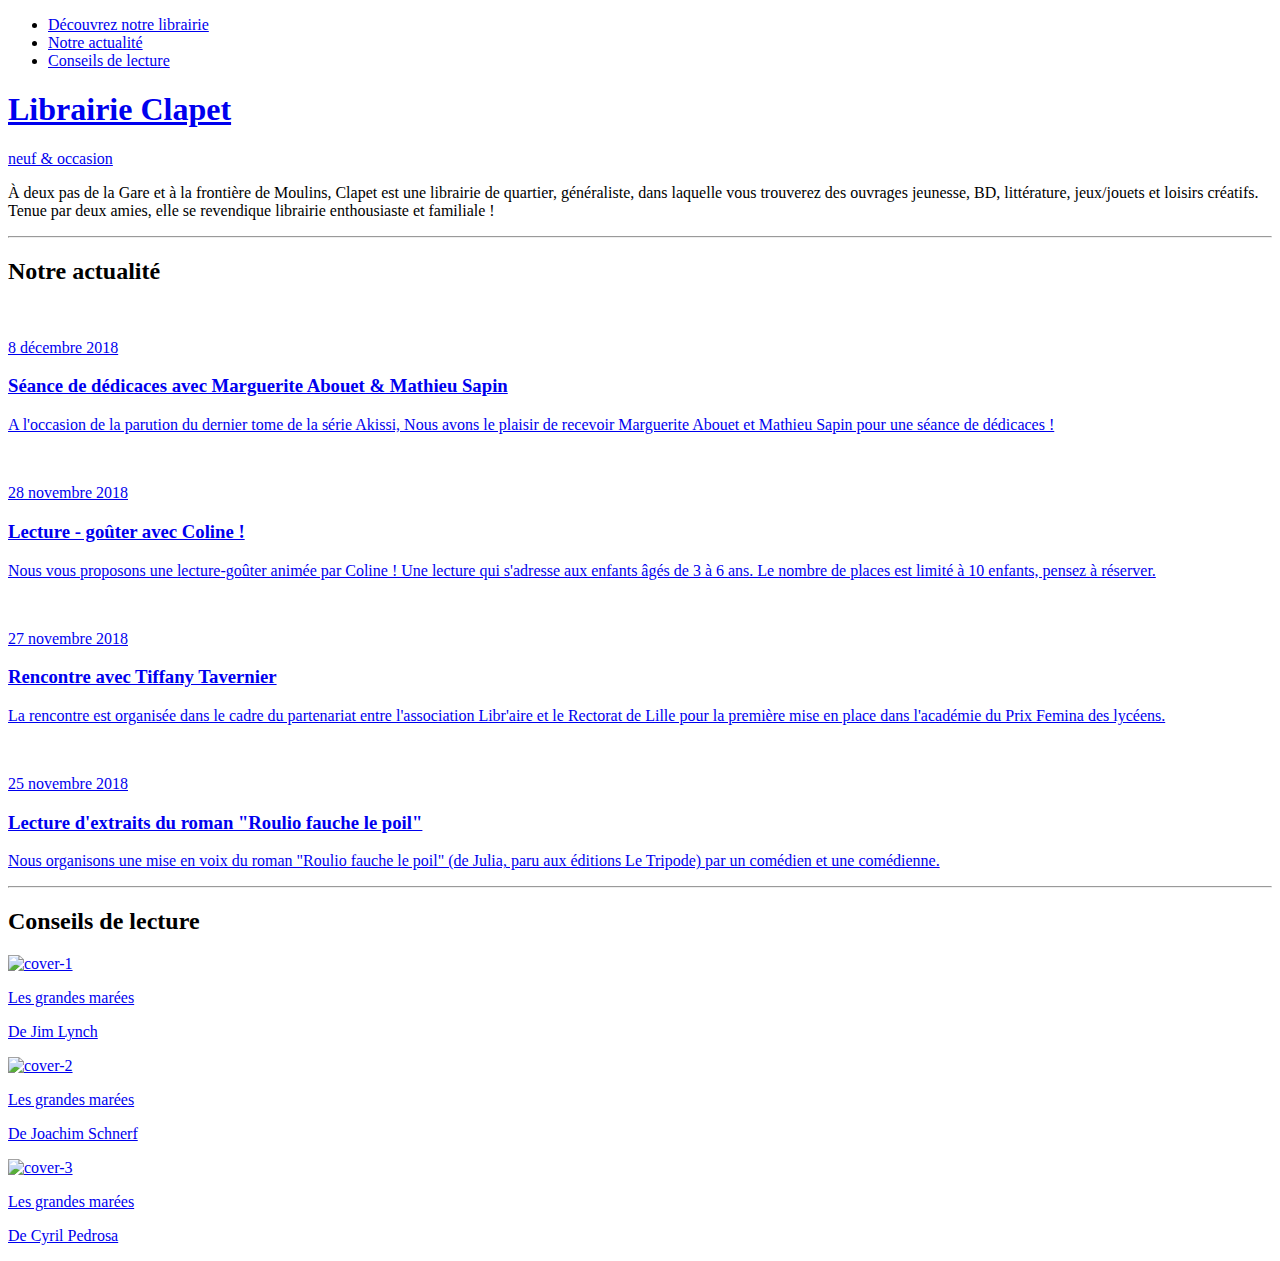
==== index.html @ 89730b1a "Update index.html" ====
<!DOCTYPE html>
<html>
<head>
  <title>Librairie</title>
  <meta name="description" content="Librairie généraliste et enthousiaste !">
  <meta charset="utf-8">
  <meta http-equiv="Content-Type" content="text/html; charset=utf-8">
  <meta http-equiv="X-UA-Compatible" content="IE=edge,chrome=1">
  <meta name="viewport" content=", width=device-width, initial-scale=1">
  <link rel="shortcut icon" href="./img/favicon.ico">
  <link rel="apple-touch-icon" href="./img/favicon.ico">
  <link rel="stylesheet" href="./css/reset.css">
  <link rel="stylesheet" href="./css/main.css">
</head>
<body>

  <div class="header page-index" id="header">
    <nav class="header__nav nav-main">
      <ul class="nav-main__list container">
        <li class="nav-main__item"><a class="nav-main__link" href="./decouvrez-notre-librairie.html">Découvrez notre librairie</a></li>
        <li class="nav-main__item"><a class="nav-main__link" href="./notre-actualite.html">Notre actualité</a></li>
        <li class="nav-main__item"><a class="nav-main__link" href="./conseils-de-lecture.html">Conseils de lecture</a></li>
      </ul>
    </nav>

    <a class="header__content container" href="./index.html">
      <h1 class="header__title">Librairie Clapet</h1>
      <p class="header__subtitle">neuf &amp; occasion</p>
    </a>
  </div>

  <div class="container page-index">
    <p class="chapo">À deux pas de la Gare et à la frontière de Moulins, Clapet est une librairie de quartier, généraliste, dans laquelle vous trouverez des ouvrages jeunesse, BD, littérature, jeux/jouets et loisirs créatifs. Tenue par deux amies, elle se revendique librairie enthousiaste et familiale !</p>

    <hr class="separator">

    <h2 class="index-title">Notre actualité</h2>

    <div class="news-list">
      <div class="news news-list__news">
        <a class="news__link link-block" href="./notre-actualite.html">
          <div class="news__thumbnail"><img class="news__image" src="./img/news__thumbnail-0.png" alt=""></div>
          <div class="news__content">
            <p class="news__date">8 décembre 2018</p>
            <h3 class="news__title">Séance de dédicaces avec Marguerite Abouet & Mathieu Sapin</h3>
            <p class="news__text">A l'occasion de la parution du dernier tome de la série Akissi, Nous avons le plaisir de recevoir Marguerite Abouet et Mathieu Sapin pour une séance de dédicaces !</p>
          </div>
        </a>
      </div>
      <div class="news news-list__news">
        <a class="news__link link-block" href="./notre-actualite.html">
          <div class="news__thumbnail"><img class="news__image" src="./img/news__thumbnail-1.png" alt=""></div>
          <div class="news__content">
            <p class="news__date">28 novembre 2018</p>
            <h3 class="news__title">Lecture - goûter avec Coline&nbsp;!</h3>
            <p class="news__text">Nous vous proposons une lecture-goûter animée par Coline ! Une lecture qui s'adresse aux enfants âgés de 3 à 6 ans. Le nombre de places est limité à 10 enfants, pensez à réserver.</p>
          </div>
        </a>
      </div>
      <div class="news news-list__news">
        <a class="news__link link-block" href="./notre-actualite.html">
          <div class="news__thumbnail"><img class="news__image" src="./img/news__thumbnail-2.png" alt=""></div>
          <div class="news__content">
            <p class="news__date">27 novembre 2018</p>
            <h3 class="news__title">Rencontre avec Tiffany Tavernier</h3>
            <p class="news__text">La rencontre est organisée dans le cadre du partenariat entre l'association Libr'aire et le Rectorat de Lille pour la première mise en place dans l'académie du Prix Femina des lycéens.</p>
          </div>
        </a>
      </div>
      <div class="news news-list__news">
        <a class="news__link link-block" href="./notre-actualite.html">
          <div class="news__thumbnail"><img class="news__image" src="./img/news__thumbnail-3.png" alt=""></div>
          <div class="news__content">
            <p class="news__date">25 novembre 2018</p>
            <h3 class="news__title">Lecture d'extraits du roman "Roulio fauche le poil"</h3>
            <p class="news__text">Nous organisons une mise en voix du roman "Roulio fauche le poil" (de Julia, paru aux éditions Le Tripode) par un comédien et une comédienne.</p>
          </div>
        </a>
      </div>
    </div>

    <hr class="separator">

    <h2 class="index-title">Conseils de lecture</h2>
    <div class="honey-pot-list">
      <div class="honey-pot"><a class="honey-pot__link link-block" href="./conseils-de-lecture.html">
        <div class="honey-pot__thumbnail"><img class="honey-pot__image" src="./img/cover-1.png" alt="cover-1"></div>
        <p class="honey-pot__title">Les grandes marées</p>
        <p class="honey-pot__subtitle">De Jim Lynch</p></a></div>
        <div class="honey-pot"><a class="honey-pot__link link-block" href="./conseils-de-lecture.html">
          <div class="honey-pot__thumbnail"><img class="honey-pot__image" src="./img/cover-2.png" alt="cover-2"></div>
          <p class="honey-pot__title">Les grandes marées</p>
          <p class="honey-pot__subtitle">De Joachim Schnerf</p></a></div>
          <div class="honey-pot"><a class="honey-pot__link link-block" href="./conseils-de-lecture.html">
            <div class="honey-pot__thumbnail"><img class="honey-pot__image" src="./img/cover-3.png" alt="cover-3"></div>
            <p class="honey-pot__title">Les grandes marées</p>
            <p class="honey-pot__subtitle">De Cyril Pedrosa</p></a></div>
          </div>

          <script src="./js/main.js"></script>
        </body>
        </html>
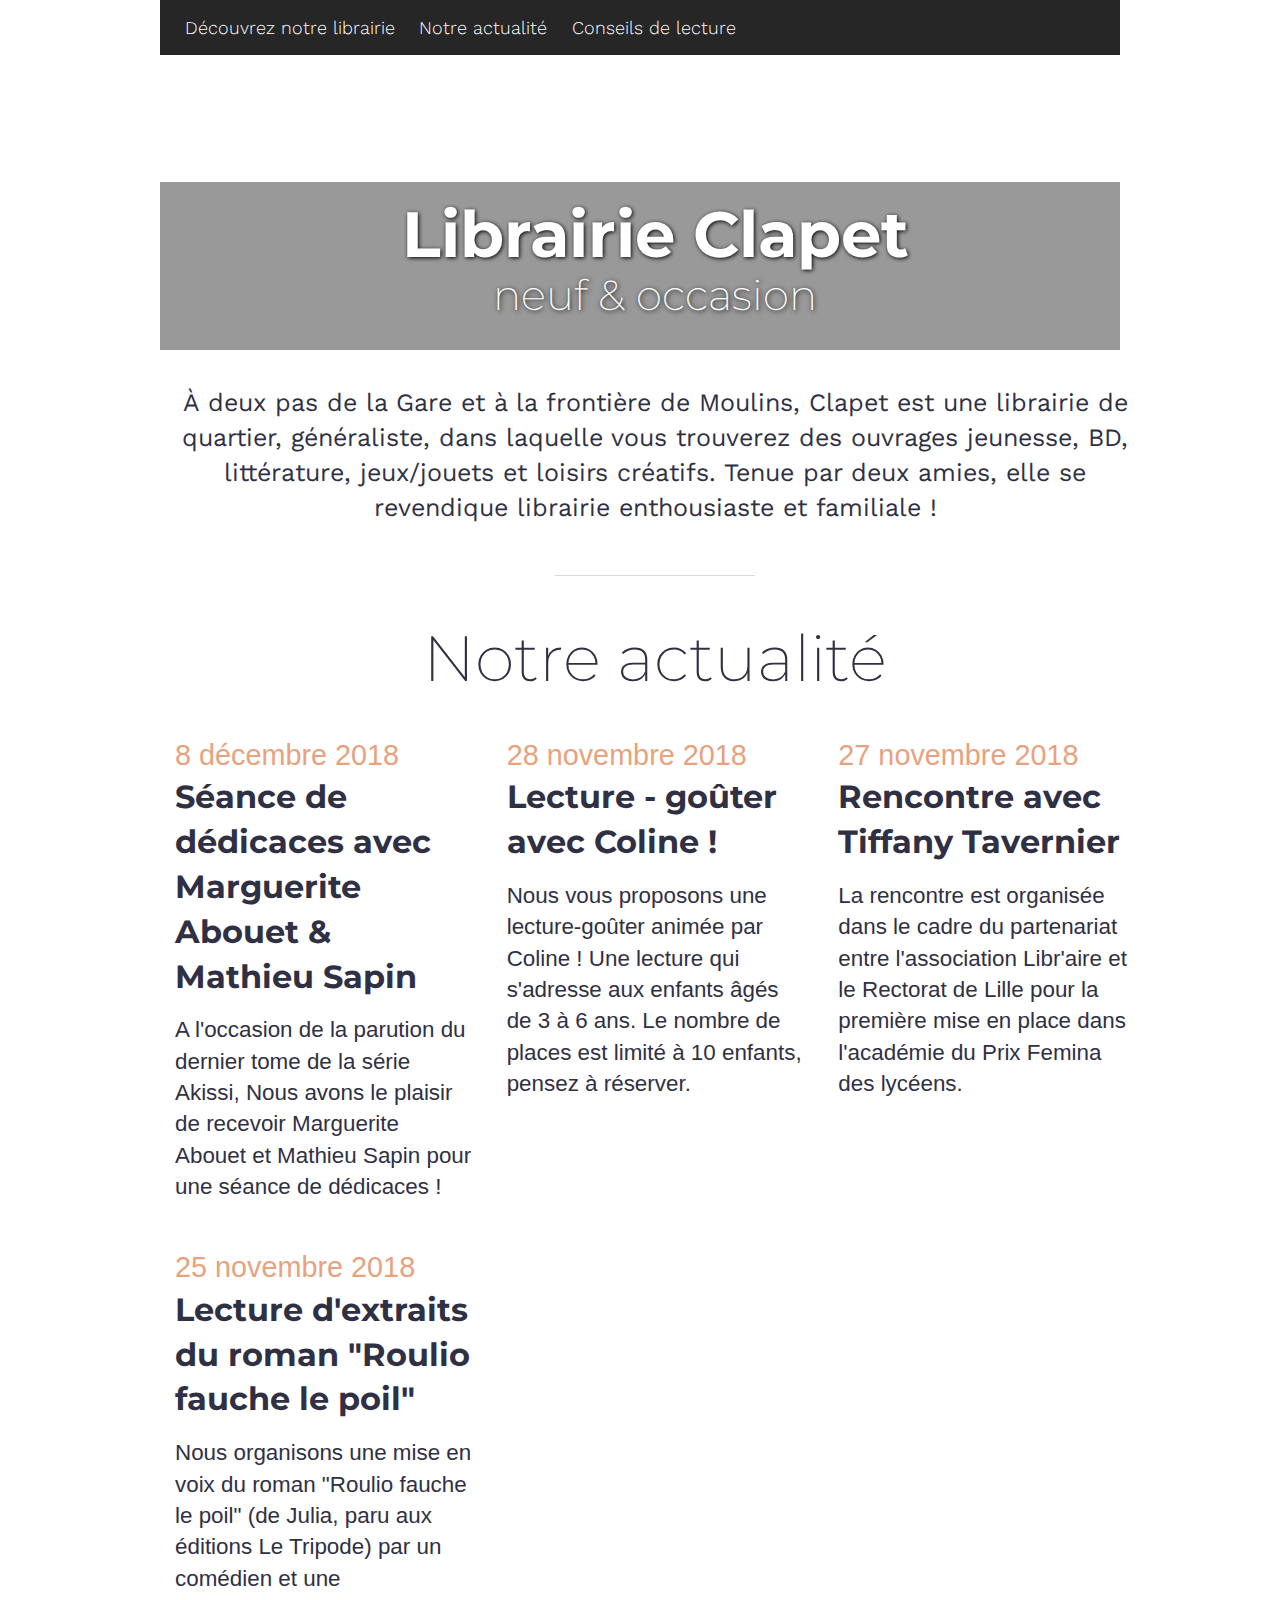
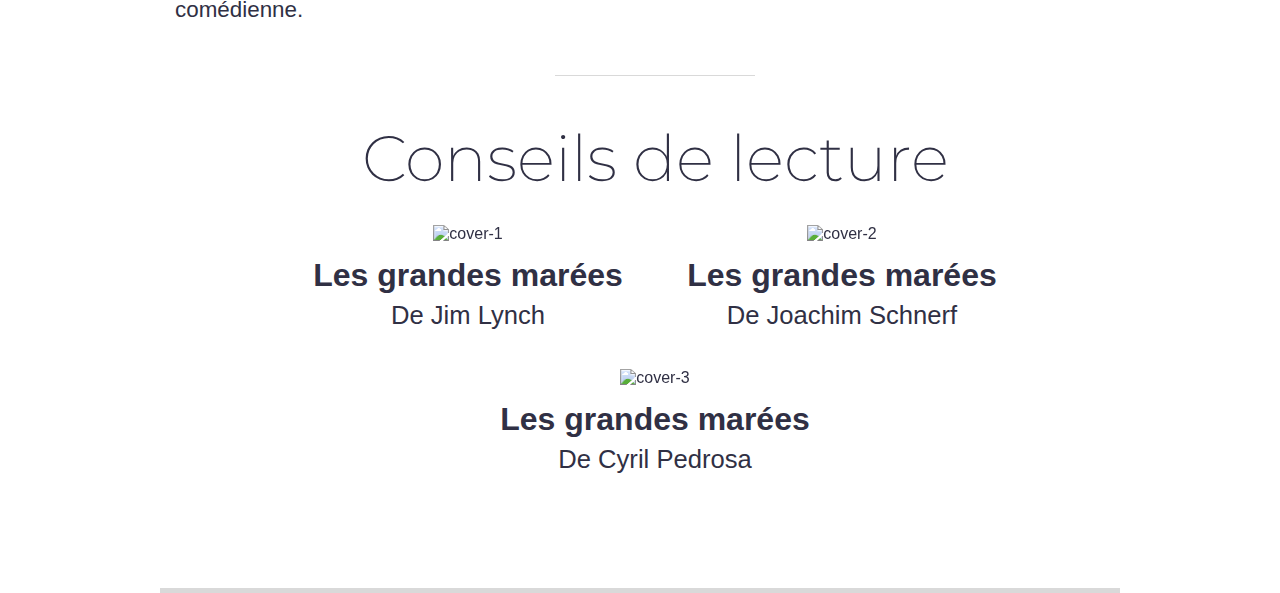
==== commit 413c6011: "Police begin" ====
--- a/index.html
+++ b/index.html
@@ -11,6 +11,7 @@
   <link rel="apple-touch-icon" href="./img/favicon.ico">
   <link rel="stylesheet" href="./css/reset.css">
   <link rel="stylesheet" href="./css/main.css">
+  <link href="https://fonts.googleapis.com/css?family=Montserrat:200,300,400,500,600,700|Work+Sans" rel="stylesheet">
 </head>
 <body>
 
--- a/css/main.css
+++ b/css/main.css
@@ -0,0 +1,488 @@
+
+/**
+* -----------
+* Global
+* -----------
+*/
+
+body {
+  max-width: 960px;
+  margin: auto;
+  border-bottom: 5px solid #d9d9d9;
+  padding-bottom: 75px;
+  font-family: Helvetica, Arial, sans-serif;
+  font-weight: 400;
+  color: #303044;
+}
+
+p, li, td, th, textarea, caption, pre, blockquote, label, input, select, textarea {
+  font-size: 1.4em;
+  line-height: 1.4;
+}
+
+li {
+  margin: 5px 0;
+}
+
+p {
+  margin: 15px 0;
+}
+
+b, strong, optgroup {
+  font-weight: 700;
+}
+
+h1 {
+  margin: 25px 0;
+  font-size: 4.5em;
+  font-weight: 700;
+}
+
+h2 {
+  margin: 25px 0;
+  font-size: 3.5em;
+  font-weight: 200;
+}
+
+h3 {
+  margin: 25px 0;
+  font-size: 2.6em;
+  font-weight: 200;
+}
+
+h4 {
+  margin: 20px 0;
+  font-size: 1.6em;
+}
+
+h5 {
+  margin: 20px 0;
+  font-size: 1.6em;
+}
+
+h6 {
+  margin: 15px 0;
+  font-size: 1.4em;
+}
+
+h1, h2, h3, h4, h5, h6 {
+  font-family: 'Montserrat', sans-serif;
+  line-height: 1;
+}
+
+a, button {
+  color: #d86324;
+  text-decoration: none;
+}
+a:hover, button:hover {
+  text-decoration: underline;
+}
+
+button {
+  background-color: transparent;
+  color: #d86324;
+}
+
+
+/**
+* -----------
+* Layout
+* -----------
+*/
+
+.container {
+  margin: auto;
+  padding: 0 15px;
+  width: 960px;
+  max-width: 100%;
+}
+
+.text-container {
+  margin: auto;
+  max-width: 960px;
+}
+
+.columns {
+  display: flex;
+}
+
+.column {
+  max-width: 100%;
+}
+
+.column + .column {
+  margin-left: 40px;
+}
+
+.column--50 {
+  width: 50%;
+}
+
+.column--grow {
+  flex-grow: 1;
+}
+
+.column--shrink {
+  flex-shrink: 1;
+}
+
+.column--580 {
+  width: 580px;
+}
+
+
+/**
+* -----------
+* Objects
+* -----------
+*/
+
+.list-inline {
+  display: block;
+  margin: 0;
+  padding: 0;
+}
+.list-inline > * {
+  display: inline-block;
+  margin: 5px;
+  padding: 0;
+}
+
+@media screen and (min-width: 780px) {
+  .list-flex {
+    display: flex;
+    justify-content: space-between;
+  }
+}
+
+.link-block {
+  display: block;
+  color: inherit;
+}
+.link-block:hover {
+  text-decoration: none;
+}
+
+.align-left {
+  text-align: left;
+}
+
+.align-center {
+  text-align: center;
+}
+
+.align-right {
+  text-align: right;
+}
+
+.align-justify {
+  text-align: justify;
+}
+
+.align-justify.align-center {
+  text-align-last: center;
+}
+
+/**
+* texts & images
+*/
+
+.important {
+  font-size: 2.5em;
+}
+
+.introduction {
+  font-size: 1.7em;
+}
+
+.chapo {
+  font-size: 25px;
+  font-family: 'Work Sans', sans-serif;
+  font-weight: 400;
+  text-align: center;
+}
+
+.full-width {
+  display: block;
+  width: 100%;
+  margin: 50px auto;
+}
+
+
+/**
+* -----------
+* Components
+* -----------
+*/
+
+
+/**
+* header
+*/
+.header {
+  position: relative;
+  margin-right: auto;
+  margin-left: auto;
+  margin-bottom: 35px;
+  width: 960px;
+  height: 350px;
+  background: url("../img/header-bg.jpeg");
+  background-size: cover;
+  background-position: center bottom;
+  overflow: hidden;
+}
+
+
+.header__content {
+  display: block;
+  margin: 0;
+  position: absolute;
+  padding-top: 20px;
+  padding-bottom: 25px;
+  bottom: 0;
+  width: 100%;
+  text-align: center;
+  color: white;
+  font-family: "Montserrat", "Avenir Next", Helvetica, Arial, sans-serif;
+  text-shadow: 1px 1px 4px #000;
+  background: rgba(0, 0, 0, 0.4);
+}
+.header__content:hover {
+  text-decoration: none;
+}
+
+.header__title {
+  font-size: 64px;
+  margin: 0;
+  font-weight: 700;
+}
+
+.header__subtitle {
+  margin: 0;
+  font-size: 42px;
+  font-weight: 200;
+  text-shadow: 1px 1px 5px #000;
+}
+
+
+.header__nav {
+  background-color: rgba(0, 0, 0, 0.85);
+}
+
+.nav-main__item {
+  display: inline-block;
+}
+
+.nav-main__link {
+  display: block;
+  padding: 10px;
+  color: #fff;
+  font-size: 18px;
+  font-family: 'Work Sans', sans-serif;
+  font-weight: 300;
+
+}
+.nav-main__link:hover {
+  text-decoration: none;
+  color: #d86324;
+}
+
+
+/**
+* separator
+*/
+.separator {
+  display: block;
+  margin: 50px auto;
+  width: 200px;
+  height: 1px;
+  border: none;
+  background-color: #d9d9d9;
+}
+
+
+/**
+* honey-pot
+*/
+
+.honey-pot-list {
+  text-align: center;
+}
+
+.honey-pot {
+  display: inline-block;
+  margin: 0 30px 35px 30px;
+  text-align: center;
+}
+
+.honey-pot__link {
+  color: #303044;
+}
+.honey-pot__link:hover {
+  color: #d86324;
+}
+
+.honey-pot__thumbnail {
+  position: relative;
+  display: inline-block;
+  margin-bottom: 10px;
+  filter: grayscale(0);
+}
+
+.honey-pot__thumbnail:hover {
+  filter: grayscale(60%);
+}
+
+.honey-pot__thumbnail img {
+  display: block;
+}
+
+.honey-pot__title {
+  margin: 0;
+  font-size: 2em;
+  font-weight: bold;
+}
+
+.honey-pot__subtitle {
+  margin: 0;
+  font-size: 1.6em;
+  font-weight: 200;
+}
+
+
+
+/**
+* news
+*/
+
+.news__link:hover {
+  color: #d86324;
+}
+
+.news__link:hover .news__thumbnail {
+  -webkit-filter: grayscale(60%);
+  filter: grayscale(60%);
+  -webkit-transition-delay: 0ms;
+  -o-transition-delay: 0ms;
+  transition-delay: 0ms;
+}
+
+
+.news__thumbnail {
+  margin-bottom: 10px;
+  filter: grayscale(0);
+}
+
+.news__image {
+  display: block;
+  width: 100%;
+}
+
+.news__date {
+  margin: 0;
+  font-size: 1.8em;
+  color: #e8a27d;
+}
+
+.news__title {
+  margin: 0 0 15px;
+  font-weight: bold;
+  font-size: 2em;
+  line-height: 1.4;
+}
+
+.news__text {
+  margin: 0;
+  font-size: 1.4em;
+  line-height: 1.4;
+}
+
+.page-list .news {
+  margin: 0 auto 20px auto;
+  border-bottom: 1px solid #b0b0c5;
+  padding-bottom: 20px;
+  max-width: 320px;
+}
+
+.news--main {
+  padding-bottom: 35px;
+  border-bottom: 1px solid #b0b0c5;
+}
+.news--main .news__link {
+  display: flex;
+  align-items: flex-start;
+}
+.news--main .news__thumbnail {
+  margin-bottom: 0;
+  margin-right: 40px;
+  min-width: 360px;
+}
+
+/**
+* news-list
+*/
+.news-list {
+  display: grid;
+  grid-gap: 35px;
+  grid-template-columns: repeat(3, 1fr);
+  grid-template-rows: auto;
+  margin-bottom: 35px;
+}
+
+.news-list .news-list__news--main {
+  grid-column: span 3;
+}
+
+.news-list__news {
+  grid-column: span 1;
+}
+
+/**
+* -----------
+* Trumps
+* -----------
+*/
+
+
+/**
+* single
+*/
+.page-single {
+  text-align: justify;
+}
+
+.page-single__header {
+  margin-bottom: 75px;
+}
+
+.page-single__title {
+  margin: 0;
+  font-size: 5.6em;
+  line-height: 1.4;
+  font-weight: 500;
+}
+
+.page-single__subtitle {
+  margin: 0;
+  font-size: 3.2em;
+  font-weight: 200;
+}
+
+
+/**
+* decouvrez-notre-librairie
+*/
+.container.decouvrez-notre-librairie {
+  text-align: center;
+}
+
+/**
+* index
+*/
+.index-title {
+  text-align: center;
+  margin-bottom: 35px;
+  font-size: 64px;
+  font-weight: 200;
+  font-family: 'Montserrat', sans-serif;
+}
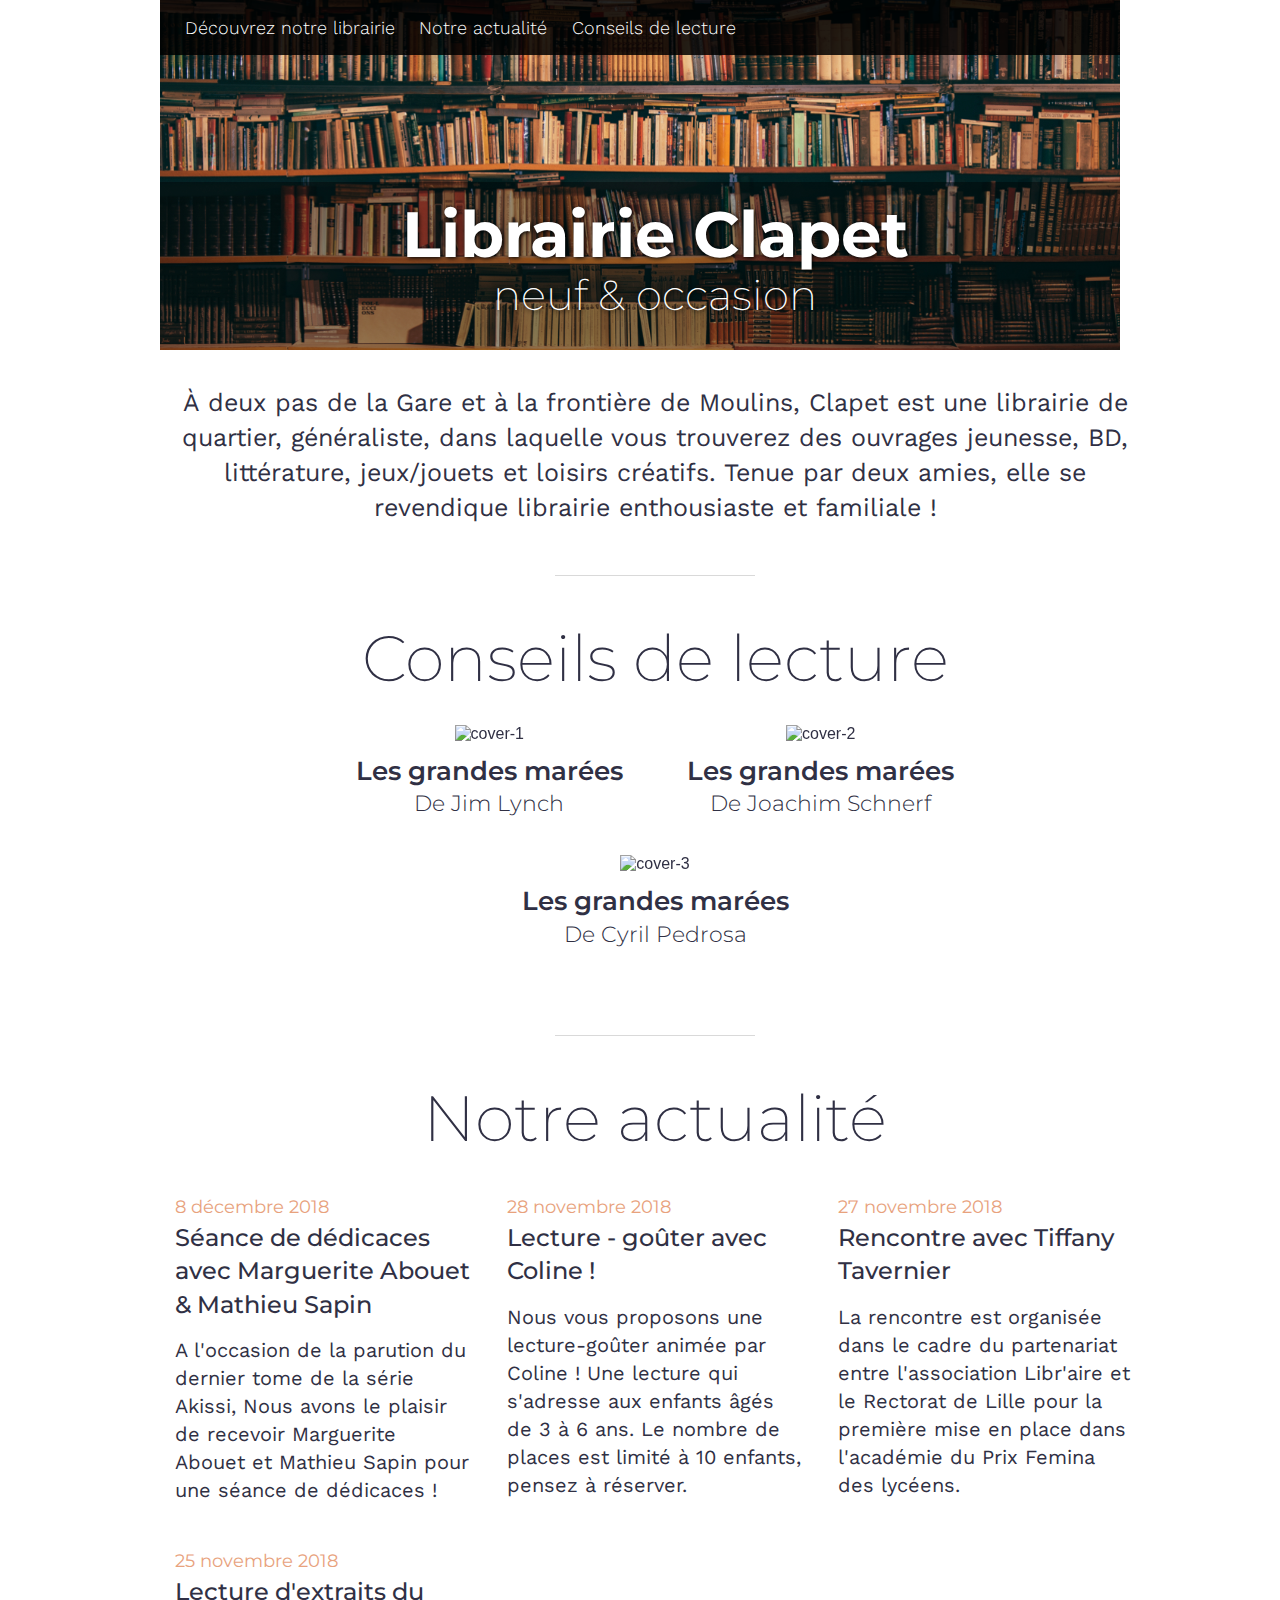
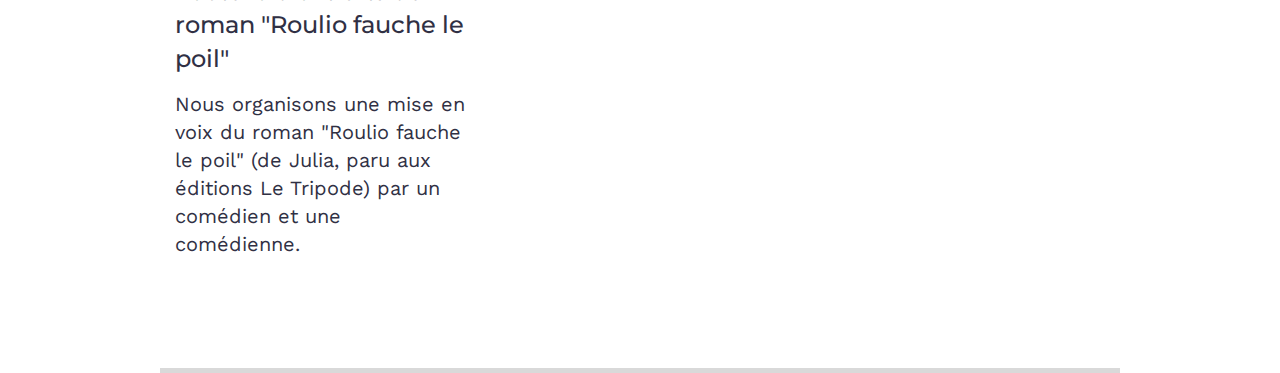
==== commit 592f71ac: "Changement photo + Inversion" ====
--- a/index.html
+++ b/index.html
@@ -34,6 +34,24 @@
     <p class="chapo">À deux pas de la Gare et à la frontière de Moulins, Clapet est une librairie de quartier, généraliste, dans laquelle vous trouverez des ouvrages jeunesse, BD, littérature, jeux/jouets et loisirs créatifs. Tenue par deux amies, elle se revendique librairie enthousiaste et familiale !</p>
 
     <hr class="separator">
+
+    <h2 class="index-title">Conseils de lecture</h2>
+    <div class="honey-pot-list">
+      <div class="honey-pot"><a class="honey-pot__link link-block" href="./conseils-de-lecture.html">
+        <div class="honey-pot__thumbnail"><img class="honey-pot__image" src="./img/cover-1.png" alt="cover-1"></div>
+        <p class="honey-pot__title">Les grandes marées</p>
+        <p class="honey-pot__subtitle">De Jim Lynch</p></a></div>
+        <div class="honey-pot"><a class="honey-pot__link link-block" href="./conseils-de-lecture.html">
+          <div class="honey-pot__thumbnail"><img class="honey-pot__image" src="./img/cover-2.png" alt="cover-2"></div>
+          <p class="honey-pot__title">Les grandes marées</p>
+          <p class="honey-pot__subtitle">De Joachim Schnerf</p></a></div>
+          <div class="honey-pot"><a class="honey-pot__link link-block" href="./conseils-de-lecture.html">
+            <div class="honey-pot__thumbnail"><img class="honey-pot__image" src="./img/cover-3.png" alt="cover-3"></div>
+            <p class="honey-pot__title">Les grandes marées</p>
+            <p class="honey-pot__subtitle">De Cyril Pedrosa</p></a></div>
+          </div>
+          
+ <hr class="separator">
 
     <h2 class="index-title">Notre actualité</h2>
 
@@ -80,23 +98,8 @@
       </div>
     </div>
 
-    <hr class="separator">
 
-    <h2 class="index-title">Conseils de lecture</h2>
-    <div class="honey-pot-list">
-      <div class="honey-pot"><a class="honey-pot__link link-block" href="./conseils-de-lecture.html">
-        <div class="honey-pot__thumbnail"><img class="honey-pot__image" src="./img/cover-1.png" alt="cover-1"></div>
-        <p class="honey-pot__title">Les grandes marées</p>
-        <p class="honey-pot__subtitle">De Jim Lynch</p></a></div>
-        <div class="honey-pot"><a class="honey-pot__link link-block" href="./conseils-de-lecture.html">
-          <div class="honey-pot__thumbnail"><img class="honey-pot__image" src="./img/cover-2.png" alt="cover-2"></div>
-          <p class="honey-pot__title">Les grandes marées</p>
-          <p class="honey-pot__subtitle">De Joachim Schnerf</p></a></div>
-          <div class="honey-pot"><a class="honey-pot__link link-block" href="./conseils-de-lecture.html">
-            <div class="honey-pot__thumbnail"><img class="honey-pot__image" src="./img/cover-3.png" alt="cover-3"></div>
-            <p class="honey-pot__title">Les grandes marées</p>
-            <p class="honey-pot__subtitle">De Cyril Pedrosa</p></a></div>
-          </div>
+    
 
           <script src="./js/main.js"></script>
         </body>
--- a/css/main.css
+++ b/css/main.css
@@ -226,7 +226,7 @@
   margin-bottom: 35px;
   width: 960px;
   height: 350px;
-  background: url("../img/header-bg.jpeg");
+  background: url("../img/background.jpg");
   background-size: cover;
   background-position: center bottom;
   overflow: hidden;
@@ -339,14 +339,16 @@
 
 .honey-pot__title {
   margin: 0;
-  font-size: 2em;
-  font-weight: bold;
+  font-size: 26px;
+  font-weight: 600;
+  font-family: 'Montserrat', sans-serif;
 }
 
 .honey-pot__subtitle {
   margin: 0;
-  font-size: 1.6em;
-  font-weight: 200;
+  font-size: 22px;
+  font-weight: 300;
+  font-family: 'Montserrat', sans-serif;
 }
 
 
@@ -380,21 +382,26 @@
 
 .news__date {
   margin: 0;
-  font-size: 1.8em;
+  font-size: 18px;
   color: #e8a27d;
+  font-family: 'Montserrat', sans-serif;
+  font-weight: 400;
 }
 
 .news__title {
   margin: 0 0 15px;
-  font-weight: bold;
-  font-size: 2em;
+  font-weight: 500;
+  font-size: 24px;
   line-height: 1.4;
+  font-family: 'Montserrat', sans-serif;
 }
 
 .news__text {
   margin: 0;
-  font-size: 1.4em;
+  font-size: 20px;
   line-height: 1.4;
+  font-weight: 400;
+  font-family: 'Work Sans', sans-serif;
 }
 
 .page-list .news {
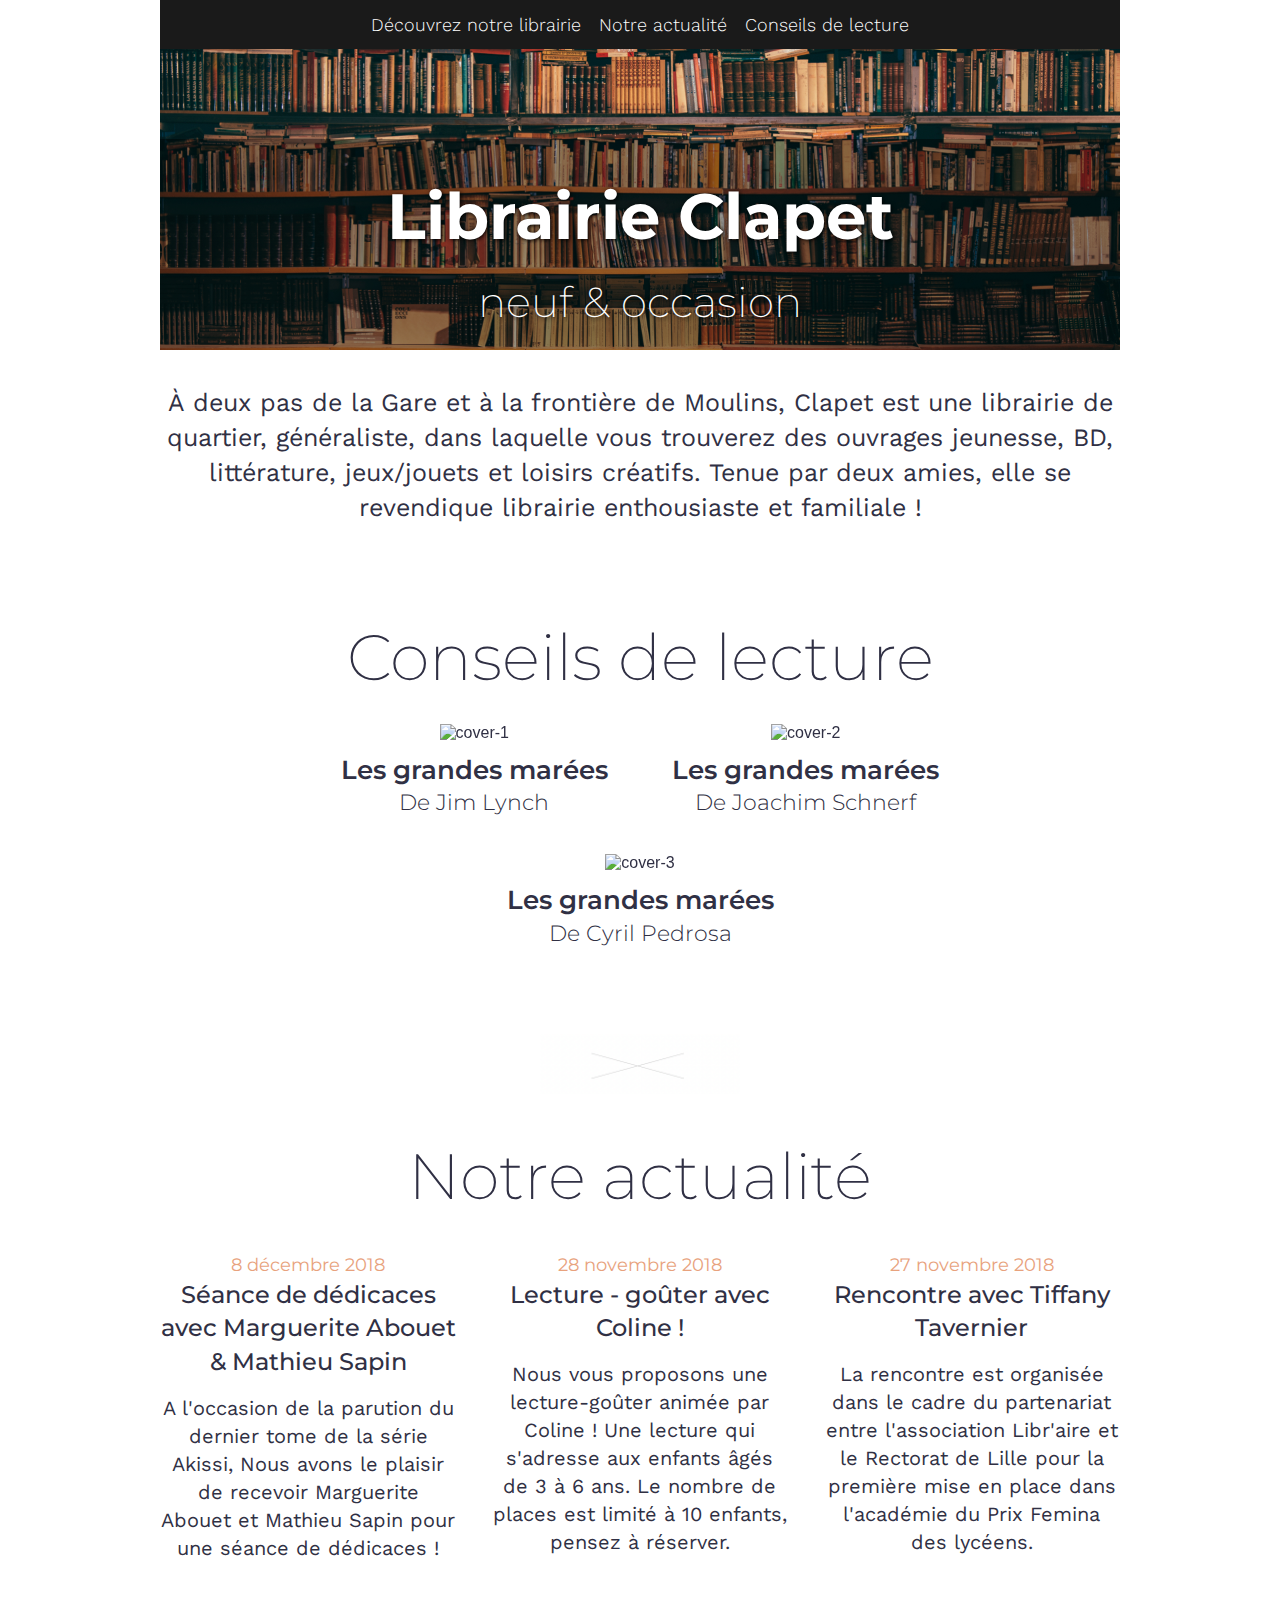
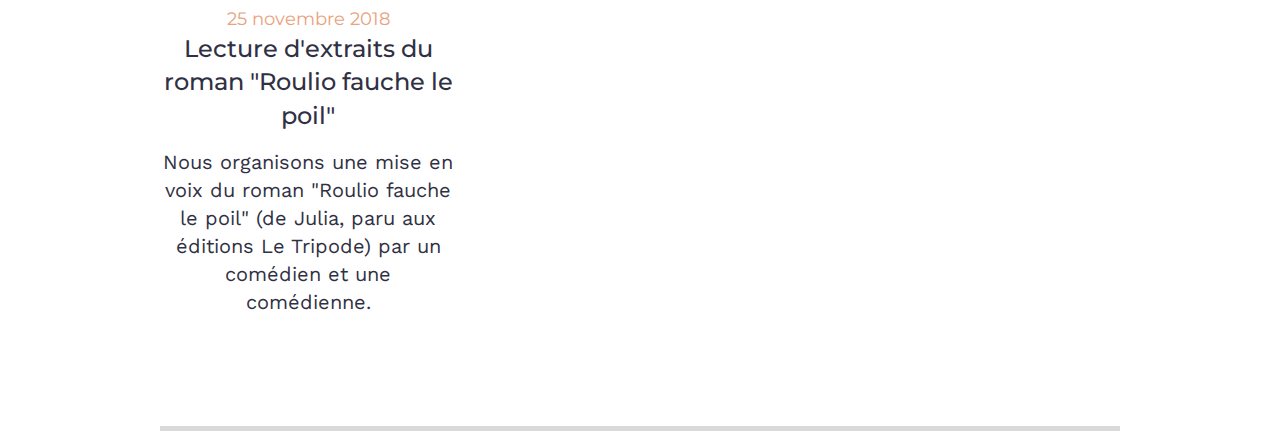
==== commit 5a9b565b: "change 2" ====
--- a/index.html
+++ b/index.html
@@ -50,8 +50,8 @@
             <p class="honey-pot__title">Les grandes marées</p>
             <p class="honey-pot__subtitle">De Cyril Pedrosa</p></a></div>
           </div>
-          
- <hr class="separator">
+
+ <img class="separator" src= "./img/croix.png" alt="croix">
 
     <h2 class="index-title">Notre actualité</h2>
 
--- a/css/main.css
+++ b/css/main.css
@@ -34,7 +34,7 @@
 
 h1 {
   margin: 25px 0;
-  font-size: 4.5em;
+  font-size: 40px;
   font-weight: 700;
 }
 
@@ -92,9 +92,10 @@
 
 .container {
   margin: auto;
-  padding: 0 15px;
+  padding: 0px;
   width: 960px;
   max-width: 100%;
+  text-align: center;
 }
 
 .text-container {
@@ -227,7 +228,7 @@
   width: 960px;
   height: 350px;
   background: url("../img/background.jpg");
-  background-size: cover;
+  background-size: 960px;
   background-position: center bottom;
   overflow: hidden;
 }
@@ -238,7 +239,7 @@
   margin: 0;
   position: absolute;
   padding-top: 20px;
-  padding-bottom: 25px;
+  padding-bottom: 18px;
   bottom: 0;
   width: 100%;
   text-align: center;
@@ -253,12 +254,12 @@
 
 .header__title {
   font-size: 64px;
-  margin: 0;
+  margin: 32;
   font-weight: 700;
 }
 
 .header__subtitle {
-  margin: 0;
+  margin: auto;
   font-size: 42px;
   font-weight: 200;
   text-shadow: 1px 1px 5px #000;
@@ -266,7 +267,7 @@
 
 
 .header__nav {
-  background-color: rgba(0, 0, 0, 0.85);
+  background-color:#1a1a1a;
 }
 
 .nav-main__item {
@@ -275,7 +276,7 @@
 
 .nav-main__link {
   display: block;
-  padding: 10px;
+  padding: 7px;
   color: #fff;
   font-size: 18px;
   font-family: 'Work Sans', sans-serif;
@@ -295,7 +296,6 @@
   display: block;
   margin: 50px auto;
   width: 200px;
-  height: 1px;
   border: none;
   background-color: #d9d9d9;
 }
@@ -493,3 +493,35 @@
   font-weight: 200;
   font-family: 'Montserrat', sans-serif;
 }
+
+.texte-citation {
+  font-size: 24px;
+  color: #e8a27d;
+  font-weight: 200;
+  font-family: 'Montserrat', sans-serif;
+  border-left: 4px solid grey;
+}  
+
+.author-citation {
+  font-size: 16px;
+  color: #1a1a1a;
+  font-weight: 400;
+  font-family: 'Work Sans', sans-serif;
+  text-align: right;
+}   
+
+.texte-citation2 {
+  font-size: 24px;
+  color: #e8a27d;
+  font-weight: 200;
+  font-family: 'Montserrat', sans-serif;
+  border-left: 4px solid grey;
+}  
+
+.author-citation2 {
+  font-size: 16px;
+  color: #1a1a1a;
+  font-weight: 400;
+  font-family: 'Work Sans', sans-serif;
+  text-align: right;
+}  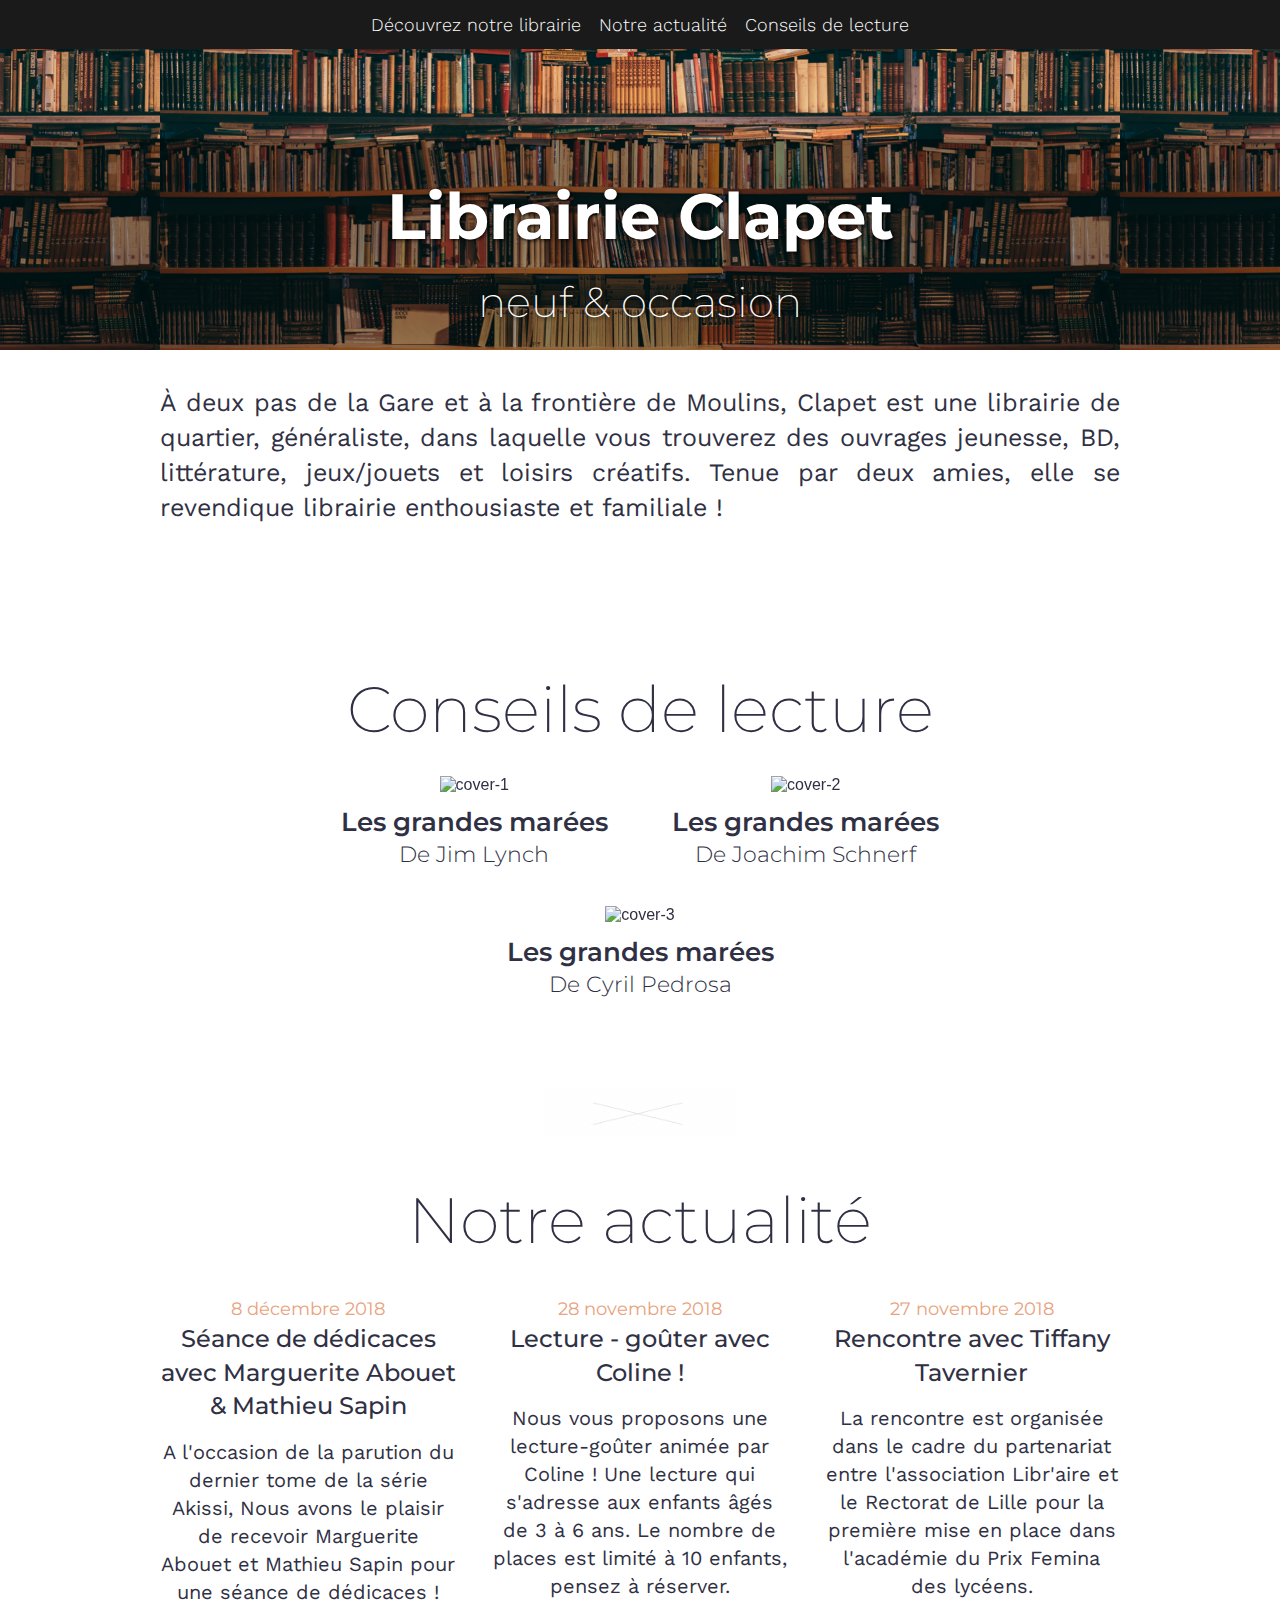
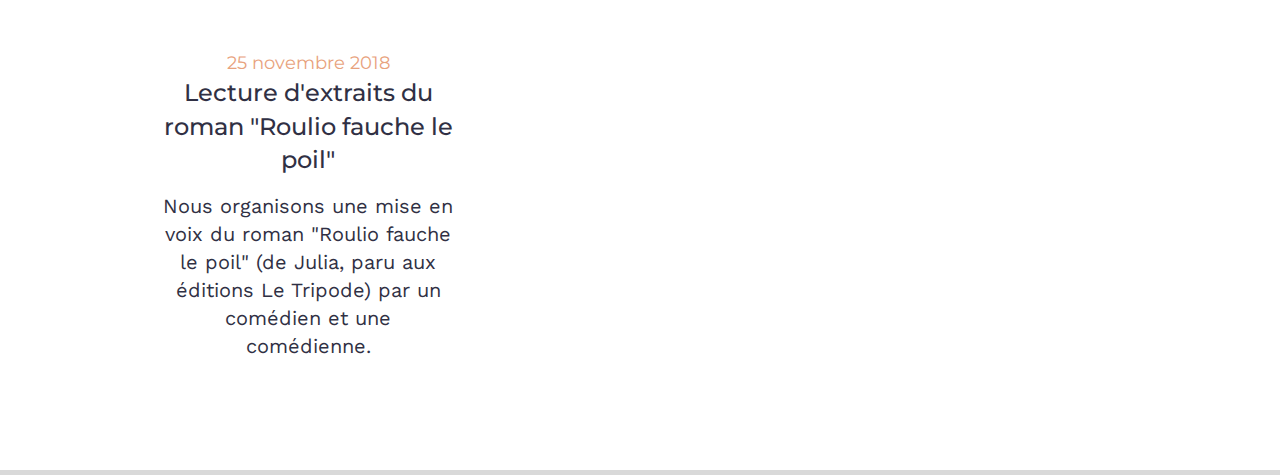
==== commit b9321363: "nouvelle page" ====
--- a/index.html
+++ b/index.html
@@ -19,7 +19,7 @@
     <nav class="header__nav nav-main">
       <ul class="nav-main__list container">
         <li class="nav-main__item"><a class="nav-main__link" href="./decouvrez-notre-librairie.html">Découvrez notre librairie</a></li>
-        <li class="nav-main__item"><a class="nav-main__link" href="./notre-actualite.html">Notre actualité</a></li>
+        <li class="nav-main__item"><a class="nav-main__link" href="/Users/audreygrassin/Documents/librairie-clapet/notre-actualité.html">Notre actualité</a></li>
         <li class="nav-main__item"><a class="nav-main__link" href="./conseils-de-lecture.html">Conseils de lecture</a></li>
       </ul>
     </nav>
--- a/css/main.css
+++ b/css/main.css
@@ -6,7 +6,6 @@
 */
 
 body {
-  max-width: 960px;
   margin: auto;
   border-bottom: 5px solid #d9d9d9;
   padding-bottom: 75px;
@@ -200,7 +199,7 @@
   font-size: 25px;
   font-family: 'Work Sans', sans-serif;
   font-weight: 400;
-  text-align: center;
+  text-align: justify;
 }
 
 .full-width {
@@ -225,7 +224,6 @@
   margin-right: auto;
   margin-left: auto;
   margin-bottom: 35px;
-  width: 960px;
   height: 350px;
   background: url("../img/background.jpg");
   background-size: 960px;
@@ -295,9 +293,10 @@
 .separator {
   display: block;
   margin: 50px auto;
-  width: 200px;
+  width: 193.2px;
+  height: 51.8px;
   border: none;
-  background-color: #d9d9d9;
+  background-color: #ffffff;
 }
 
 
@@ -466,7 +465,8 @@
   margin: 0;
   font-size: 5.6em;
   line-height: 1.4;
-  font-weight: 500;
+  font-weight: 600;
+  font-family: 'Montserrat';
 }
 
 .page-single__subtitle {
@@ -500,6 +500,8 @@
   font-weight: 200;
   font-family: 'Montserrat', sans-serif;
   border-left: 4px solid grey;
+  padding-left: 20px;
+  margin-bottom: 8px;
 }  
 
 .author-citation {
@@ -508,6 +510,7 @@
   font-weight: 400;
   font-family: 'Work Sans', sans-serif;
   text-align: right;
+  margin-bottom: 50px;
 }   
 
 .texte-citation2 {
@@ -516,6 +519,7 @@
   font-weight: 200;
   font-family: 'Montserrat', sans-serif;
   border-left: 4px solid grey;
+  padding-left: 20px;
 }  
 
 .author-citation2 {
@@ -524,4 +528,33 @@
   font-weight: 400;
   font-family: 'Work Sans', sans-serif;
   text-align: right;
+  margin-bottom: 50px;
+}  
+
+.colonnes {
+  display: flex;
+}   
+
+.colonne-image {
+  min-width: 50%;
+}   
+
+.petit-texte {
+  font-size: 20px;
+  margin-bottom: 50px;
+}  
+
+.petit-texte2 {
+  font-size: 20px;
+  margin-top: 53px;
+}  
+
+.colonne-texte {
+  margin-left: 53px
+}  
+
+.texte-bas {
+  font-size: 20px;
+  font-family: 'Work Sans', sans-serif;
+  font-weight: 400;
 }  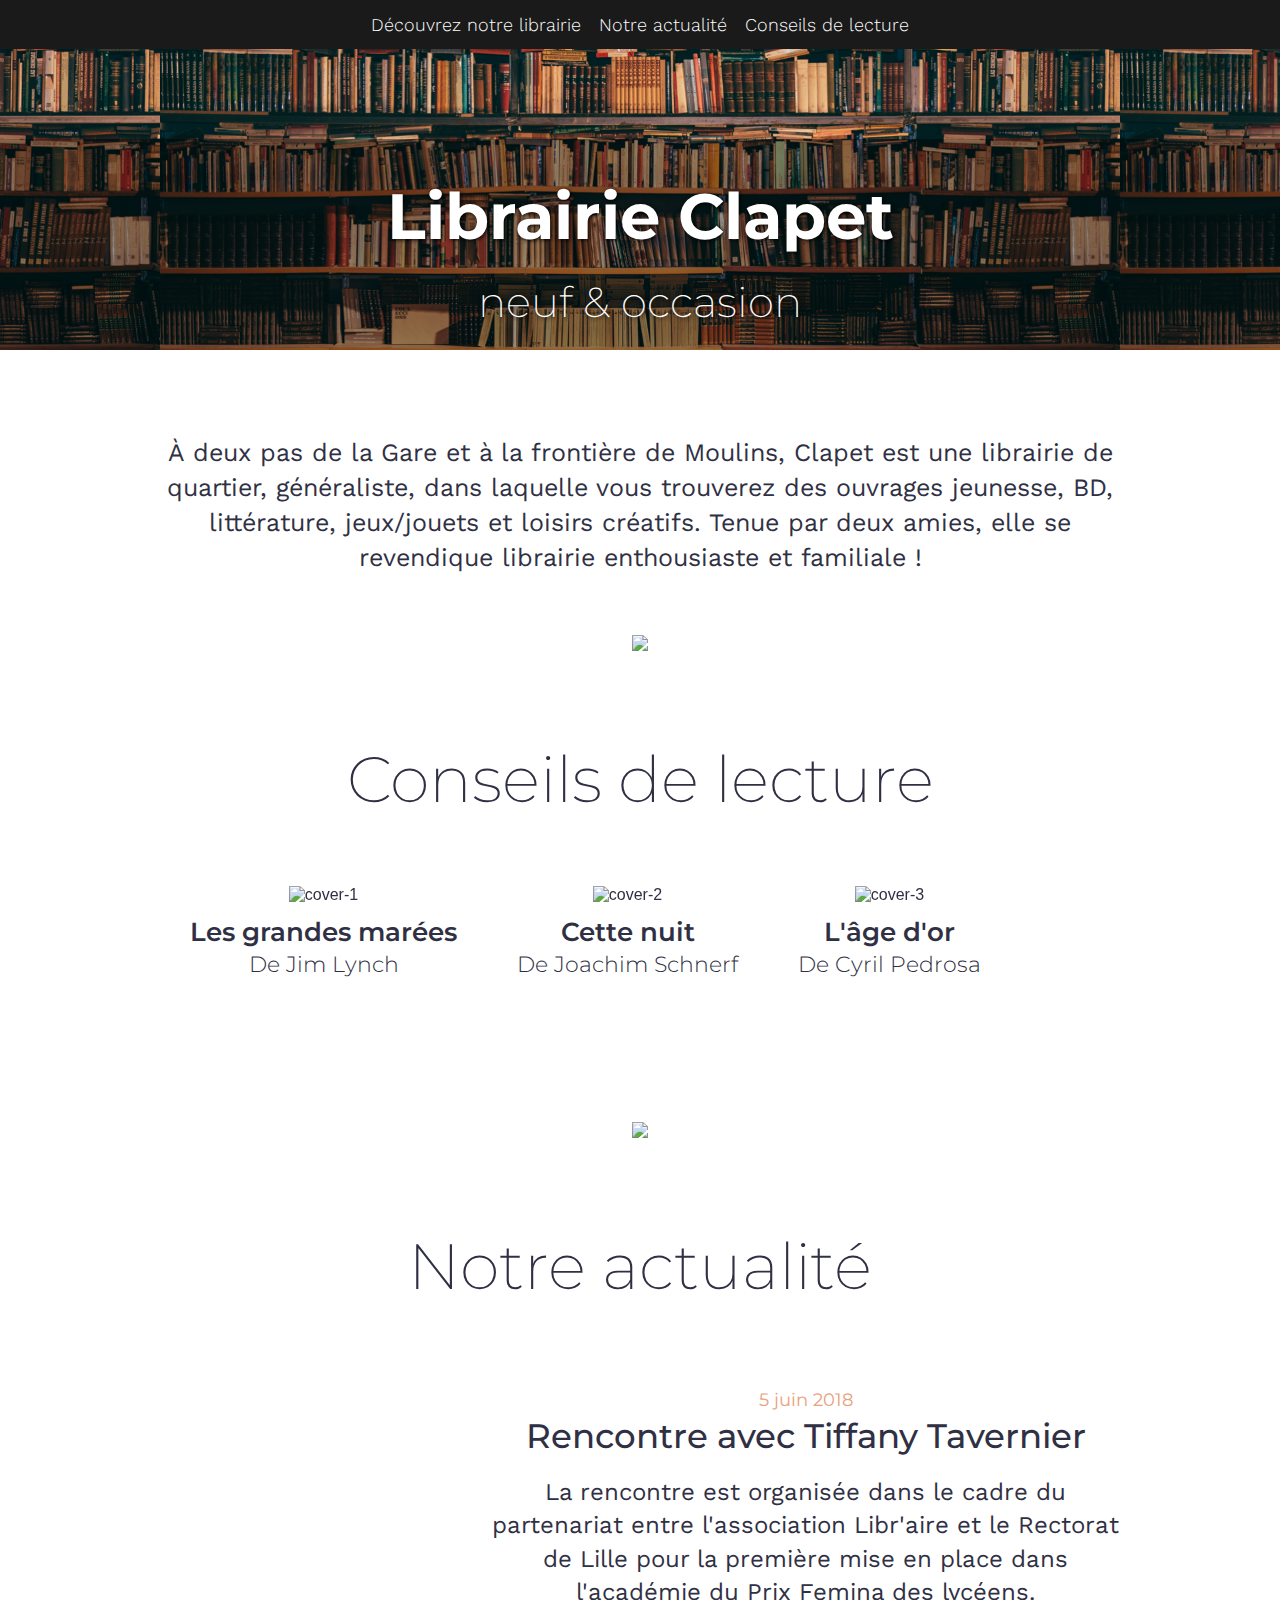
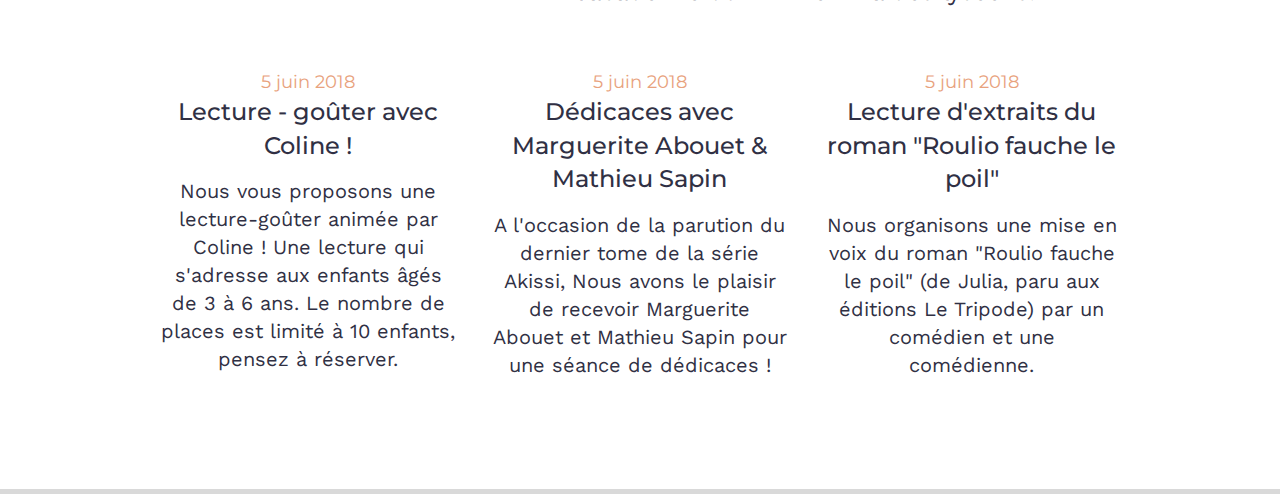
==== commit e31d420d: "index" ====
--- a/index.html
+++ b/index.html
@@ -31,9 +31,11 @@
   </div>
 
   <div class="container page-index">
-    <p class="chapo">À deux pas de la Gare et à la frontière de Moulins, Clapet est une librairie de quartier, généraliste, dans laquelle vous trouverez des ouvrages jeunesse, BD, littérature, jeux/jouets et loisirs créatifs. Tenue par deux amies, elle se revendique librairie enthousiaste et familiale !</p>
+    <p class="chapo-index">À deux pas de la Gare et à la frontière de Moulins, Clapet est une librairie de quartier, généraliste, dans laquelle vous trouverez des ouvrages jeunesse, BD, littérature, jeux/jouets et loisirs créatifs. Tenue par deux amies, elle se revendique librairie enthousiaste et familiale !</p>
 
-    <hr class="separator">
+    <div class="separator">
+        <img src="/Users/audreygrassin/Documents/librairie-clapet/img/croix v2.png">
+        </div>
 
     <h2 class="index-title">Conseils de lecture</h2>
     <div class="honey-pot-list">
@@ -43,34 +45,37 @@
         <p class="honey-pot__subtitle">De Jim Lynch</p></a></div>
         <div class="honey-pot"><a class="honey-pot__link link-block" href="./conseils-de-lecture.html">
           <div class="honey-pot__thumbnail"><img class="honey-pot__image" src="./img/cover-2.png" alt="cover-2"></div>
-          <p class="honey-pot__title">Les grandes marées</p>
+          <p class="honey-pot__title">Cette nuit</p>
           <p class="honey-pot__subtitle">De Joachim Schnerf</p></a></div>
           <div class="honey-pot"><a class="honey-pot__link link-block" href="./conseils-de-lecture.html">
             <div class="honey-pot__thumbnail"><img class="honey-pot__image" src="./img/cover-3.png" alt="cover-3"></div>
-            <p class="honey-pot__title">Les grandes marées</p>
+            <p class="honey-pot__title">L'âge d'or</p>
             <p class="honey-pot__subtitle">De Cyril Pedrosa</p></a></div>
           </div>
 
- <img class="separator" src= "./img/croix.png" alt="croix">
+  <div class="separator1">
+              <img src="/Users/audreygrassin/Documents/librairie-clapet/img/croix v2.png">
+              </div>
 
     <h2 class="index-title">Notre actualité</h2>
 
+<div class="premier-liste">  
+          <div class="news__thumbnail"><img class="news__image" src="./img/news__thumbnail-0.png" alt=""></div>
+          <div class="news-big">
+          <p class="news__content">
+            <p class="news__date">5 juin 2018</p>
+            <h3 class="news__title-first">Rencontre avec Tiffany Tavernier</h3>
+            <p class="news__text-first">La rencontre est organisée dans le cadre du partenariat entre l'association Libr'aire et le Rectorat de Lille pour la première mise en place dans l'académie du Prix Femina des lycéens.</p>
+          </p>
+        </div>
+  </div>
+       
     <div class="news-list">
-      <div class="news news-list__news">
-        <a class="news__link link-block" href="./notre-actualite.html">
-          <div class="news__thumbnail"><img class="news__image" src="./img/news__thumbnail-0.png" alt=""></div>
-          <div class="news__content">
-            <p class="news__date">8 décembre 2018</p>
-            <h3 class="news__title">Séance de dédicaces avec Marguerite Abouet & Mathieu Sapin</h3>
-            <p class="news__text">A l'occasion de la parution du dernier tome de la série Akissi, Nous avons le plaisir de recevoir Marguerite Abouet et Mathieu Sapin pour une séance de dédicaces !</p>
-          </div>
-        </a>
-      </div>
       <div class="news news-list__news">
         <a class="news__link link-block" href="./notre-actualite.html">
           <div class="news__thumbnail"><img class="news__image" src="./img/news__thumbnail-1.png" alt=""></div>
           <div class="news__content">
-            <p class="news__date">28 novembre 2018</p>
+            <p class="news__date">5 juin 2018</p>
             <h3 class="news__title">Lecture - goûter avec Coline&nbsp;!</h3>
             <p class="news__text">Nous vous proposons une lecture-goûter animée par Coline ! Une lecture qui s'adresse aux enfants âgés de 3 à 6 ans. Le nombre de places est limité à 10 enfants, pensez à réserver.</p>
           </div>
@@ -80,9 +85,9 @@
         <a class="news__link link-block" href="./notre-actualite.html">
           <div class="news__thumbnail"><img class="news__image" src="./img/news__thumbnail-2.png" alt=""></div>
           <div class="news__content">
-            <p class="news__date">27 novembre 2018</p>
-            <h3 class="news__title">Rencontre avec Tiffany Tavernier</h3>
-            <p class="news__text">La rencontre est organisée dans le cadre du partenariat entre l'association Libr'aire et le Rectorat de Lille pour la première mise en place dans l'académie du Prix Femina des lycéens.</p>
+            <p class="news__date">5 juin 2018</p>
+            <h3 class="news__title">Dédicaces avec Marguerite Abouet & Mathieu Sapin</h3>
+            <p class="news__text">A l'occasion de la parution du dernier tome de la série Akissi, Nous avons le plaisir de recevoir Marguerite Abouet et Mathieu Sapin pour une séance de dédicaces !</p>
           </div>
         </a>
       </div>
@@ -90,7 +95,7 @@
         <a class="news__link link-block" href="./notre-actualite.html">
           <div class="news__thumbnail"><img class="news__image" src="./img/news__thumbnail-3.png" alt=""></div>
           <div class="news__content">
-            <p class="news__date">25 novembre 2018</p>
+            <p class="news__date">5 juin 2018</p>
             <h3 class="news__title">Lecture d'extraits du roman "Roulio fauche le poil"</h3>
             <p class="news__text">Nous organisons une mise en voix du roman "Roulio fauche le poil" (de Julia, paru aux éditions Le Tripode) par un comédien et une comédienne.</p>
           </div>
--- a/css/main.css
+++ b/css/main.css
@@ -195,12 +195,6 @@
   font-size: 1.7em;
 }
 
-.chapo {
-  font-size: 25px;
-  font-family: 'Work Sans', sans-serif;
-  font-weight: 400;
-  text-align: justify;
-}
 
 .full-width {
   display: block;
@@ -299,13 +293,13 @@
   background-color: #ffffff;
 }
 
-
 /**
 * honey-pot
 */
 
 .honey-pot-list {
   text-align: center;
+  display: flex;
 }
 
 .honey-pot {
@@ -492,6 +486,8 @@
   font-size: 64px;
   font-weight: 200;
   font-family: 'Montserrat', sans-serif;
+  margin-bottom: 75px;
+  margin-top: 60px;
 }
 
 .texte-citation {
@@ -557,4 +553,82 @@
   font-size: 20px;
   font-family: 'Work Sans', sans-serif;
   font-weight: 400;
-}  +}  
+
+.nous-trouver {
+  font-size: 64px;
+  font-family: 'Montserrat';
+  font-weight: 200;
+  margin-top: 52.2px;
+  margin-bottom: 57px;
+}   
+
+.chapo-index {
+  font-size: 25px;
+  font-family: 'Work Sans', sans-serif;
+  font-weight: 400;
+  text-align: center;
+  margin-top: 85px;
+  margin-bottom: 60px;
+}   
+
+.chapo-librairie {
+  font-size: 25px;
+  font-family: 'Work Sans', sans-serif;
+  font-weight: 400;
+  text-align: center;
+  margin-top: 76px;
+  margin-bottom: 50px;
+} 
+
+.chapo-conseils {
+  font-size: 25px;
+  font-family: 'Work Sans', sans-serif;
+  font-weight: 400;
+  text-align: justify;
+  margin-bottom: 28px;
+} 
+
+.separator1 {
+  display: block;
+  margin: 50px auto;
+  width: 193.2px;
+  height: 51.8px;
+  border: none;
+  background-color: #ffffff;
+  margin-top: 106px;
+  margin-bottom: 43.2px;
+} 
+.news__title-first {
+  margin: 0 0 15px;
+  font-weight: 500;
+  font-size: 34px;
+  line-height: 1.4;
+  font-family: 'Montserrat', sans-serif;
+}
+
+.news__text-first {
+  margin: 0;
+  font-size: 24px;
+  line-height: 1.4;
+  font-weight: 400;
+  font-family: 'Work Sans', sans-serif;
+}
+
+.ligne-separateur {
+ width: 100%;
+ height: 1px;
+}
+
+.premier-liste {
+  display: grid;
+  grid-gap: 35px;
+  grid-template-columns: repeat(3, 1fr);
+  grid-template-rows: auto;
+  margin-bottom: 35px;
+}
+
+.news-big {
+grid-column: span 2;
+}
+
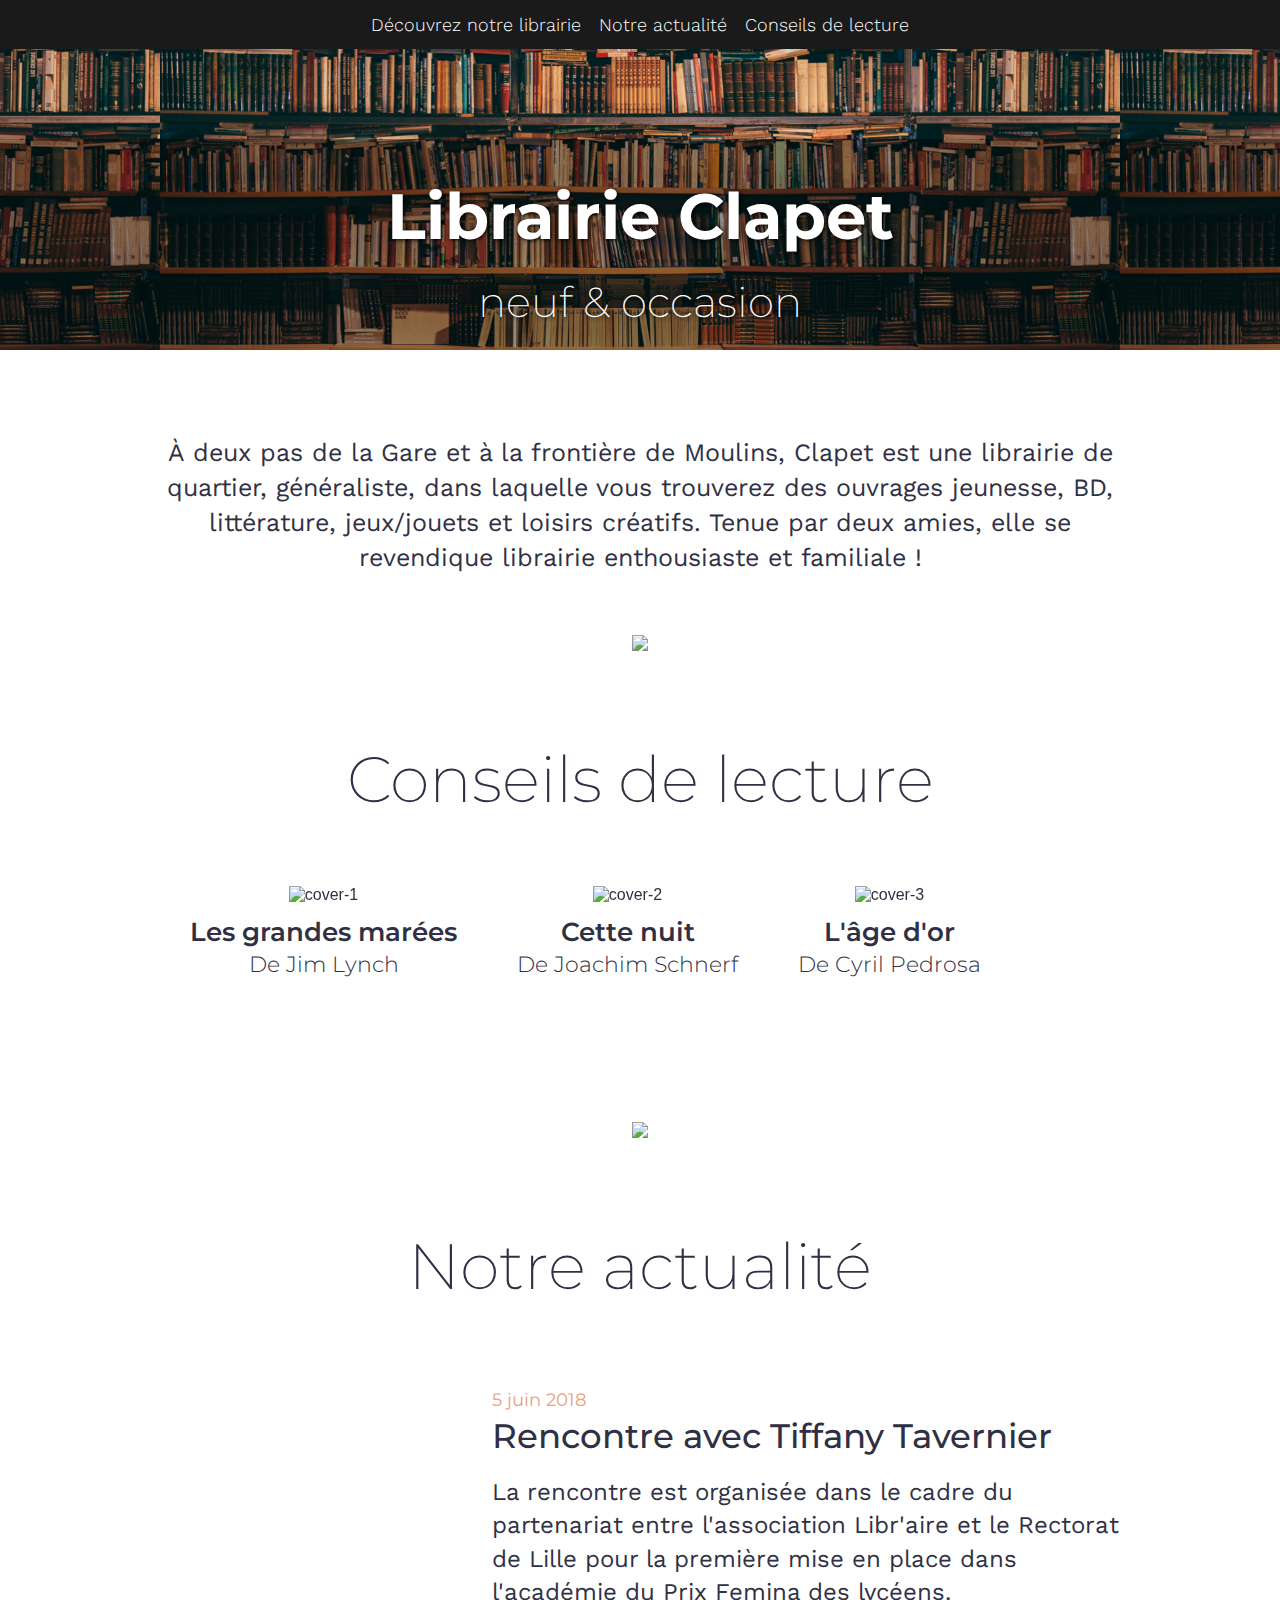
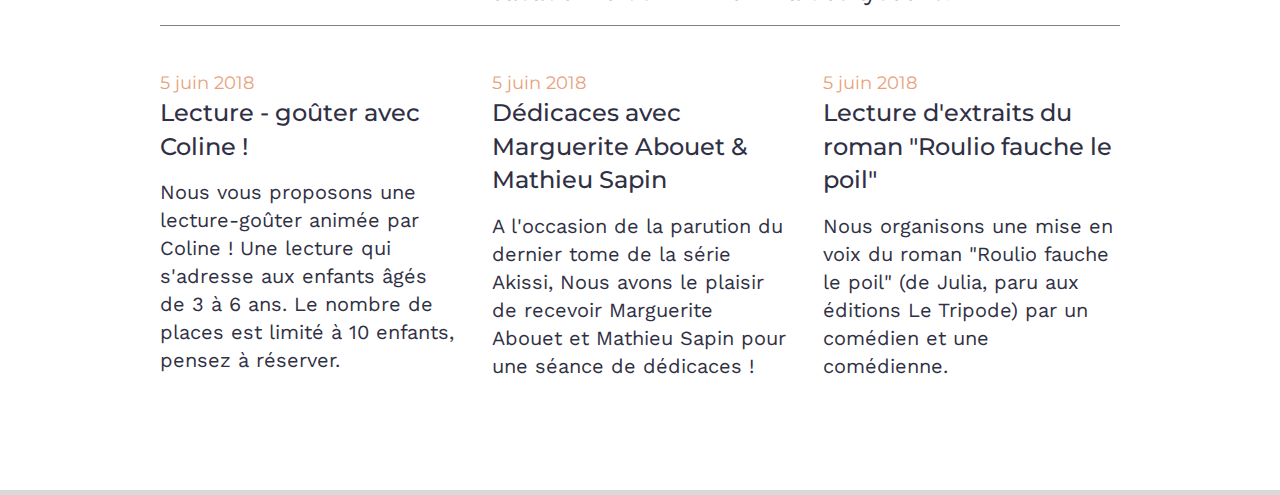
==== commit 3e21725d: "page chiante" ====
--- a/index.html
+++ b/index.html
@@ -82,7 +82,7 @@
         </a>
       </div>
       <div class="news news-list__news">
-        <a class="news__link link-block" href="./notre-actualite.html">
+        <a class="news__link link-block" href="/Users/audreygrassin/Documents/librairie-clapet/actualité-index.html">
           <div class="news__thumbnail"><img class="news__image" src="./img/news__thumbnail-2.png" alt=""></div>
           <div class="news__content">
             <p class="news__date">5 juin 2018</p>
--- a/css/main.css
+++ b/css/main.css
@@ -379,6 +379,7 @@
   color: #e8a27d;
   font-family: 'Montserrat', sans-serif;
   font-weight: 400;
+  text-align: left;
 }
 
 .news__title {
@@ -387,6 +388,7 @@
   font-size: 24px;
   line-height: 1.4;
   font-family: 'Montserrat', sans-serif;
+  text-align: left;
 }
 
 .news__text {
@@ -395,6 +397,7 @@
   line-height: 1.4;
   font-weight: 400;
   font-family: 'Work Sans', sans-serif;
+  text-align: left;
 }
 
 .page-list .news {
@@ -605,6 +608,7 @@
   font-size: 34px;
   line-height: 1.4;
   font-family: 'Montserrat', sans-serif;
+  text-align: left;
 }
 
 .news__text-first {
@@ -613,6 +617,7 @@
   line-height: 1.4;
   font-weight: 400;
   font-family: 'Work Sans', sans-serif;
+  text-align: left;
 }
 
 .ligne-separateur {
@@ -626,9 +631,40 @@
   grid-template-columns: repeat(3, 1fr);
   grid-template-rows: auto;
   margin-bottom: 35px;
+  border-bottom: 1px grey solid;
 }
 
 .news-big {
 grid-column: span 2;
 }
 
+.actualite-liste-first {
+  display: grid;
+  grid-gap: 35px;
+  grid-template-columns: repeat(4, 1fr);
+  grid-template-rows: auto;
+  margin-bottom: 35px;
+}
+
+.news-big-actu {
+  grid-column: span 2;
+  }
+
+.news__thumbnail-actu {
+  grid-column: span 2;
+  }
+
+.actualite-list {
+    display: grid;
+    grid-gap: 35px;
+    grid-template-columns: repeat(4, 1fr);
+    grid-template-rows: auto;
+    margin-bottom: 35px;
+  }
+.news-list-gros {
+  grid-column: span 2;
+  }
+
+.news-list-gros2 {
+  grid-column: span 2;
+  }